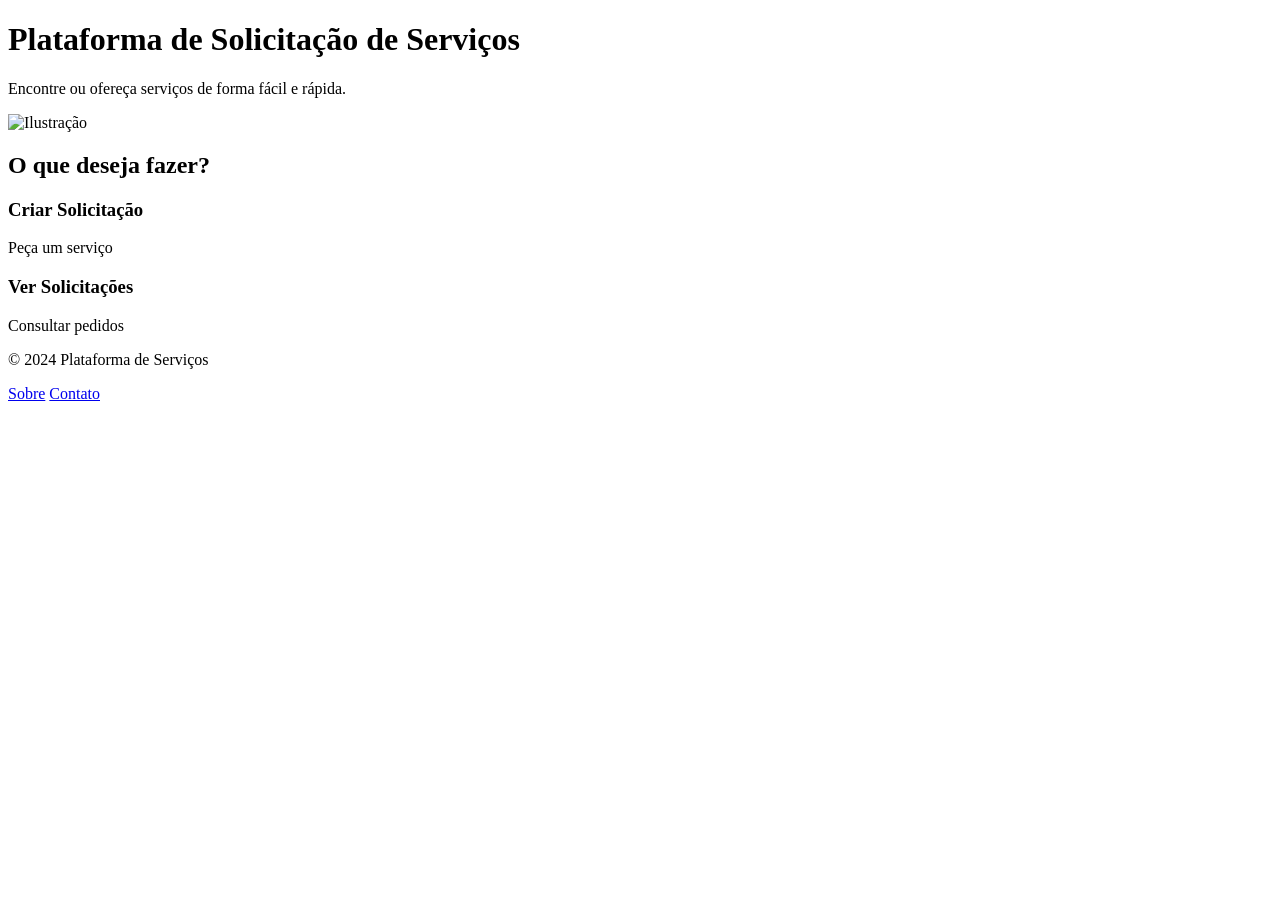
==== src/main/resources/static/index.html @ 1a42ace3 "Add prototype 01# index.html, css and js overhaul" ====
<!DOCTYPE html>
<html lang="pt-BR">
<head>
    <meta charset="UTF-8">
    <title>Plataforma de Serviços</title>
    <link rel="stylesheet" href="style.css">
</head>
<body>

<header class="hero">
    <h1>Plataforma de Solicitação de Serviços</h1>
    <p>Encontre ou ofereça serviços de forma fácil e rápida.</p>

    <img src="https://cdn-icons-png.flaticon.com/512/1055/1055687.png" alt="Ilustração">
</header>

<section class="actions">
    <h2>O que deseja fazer?</h2>

    <div class="cards">
        <div class="card blue" onclick="irParaCriar()">
            <h3>Criar Solicitação</h3>
            <p>Peça um serviço</p>
        </div>

        <div class="card green" onclick="irParaLista()">
            <h3>Ver Solicitações</h3>
            <p>Consultar pedidos</p>
        </div>
    </div>
</section>

<footer>
    <p>© 2024 Plataforma de Serviços</p>
    <div>
        <a href="#">Sobre</a>
        <a href="#">Contato</a>
    </div>
</footer>

<script src="script.js"></script>
</body>
</html>
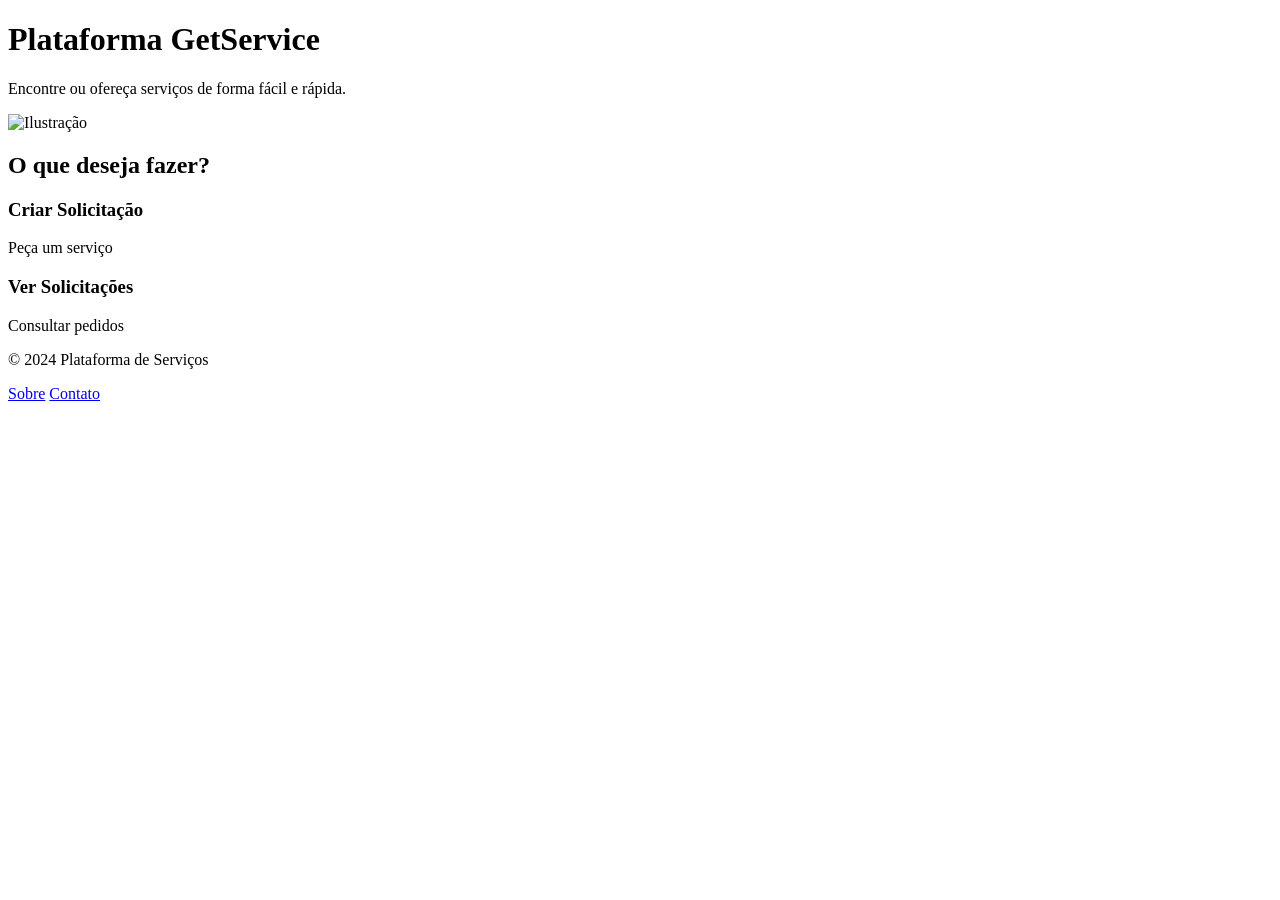
==== commit 63fdfd01: "Update index.html" ====
--- a/src/main/resources/static/index.html
+++ b/src/main/resources/static/index.html
@@ -8,10 +8,10 @@
 <body>
 
 <header class="hero">
-    <h1>Plataforma de Solicitação de Serviços</h1>
+    <h1>Plataforma GetService</h1>
     <p>Encontre ou ofereça serviços de forma fácil e rápida.</p>
 
-    <img src="https://cdn-icons-png.flaticon.com/512/1055/1055687.png" alt="Ilustração">
+    <img src="http://localhost:9000/image/imgIndex.png" alt="Ilustração">
 </header>
 
 <section class="actions">
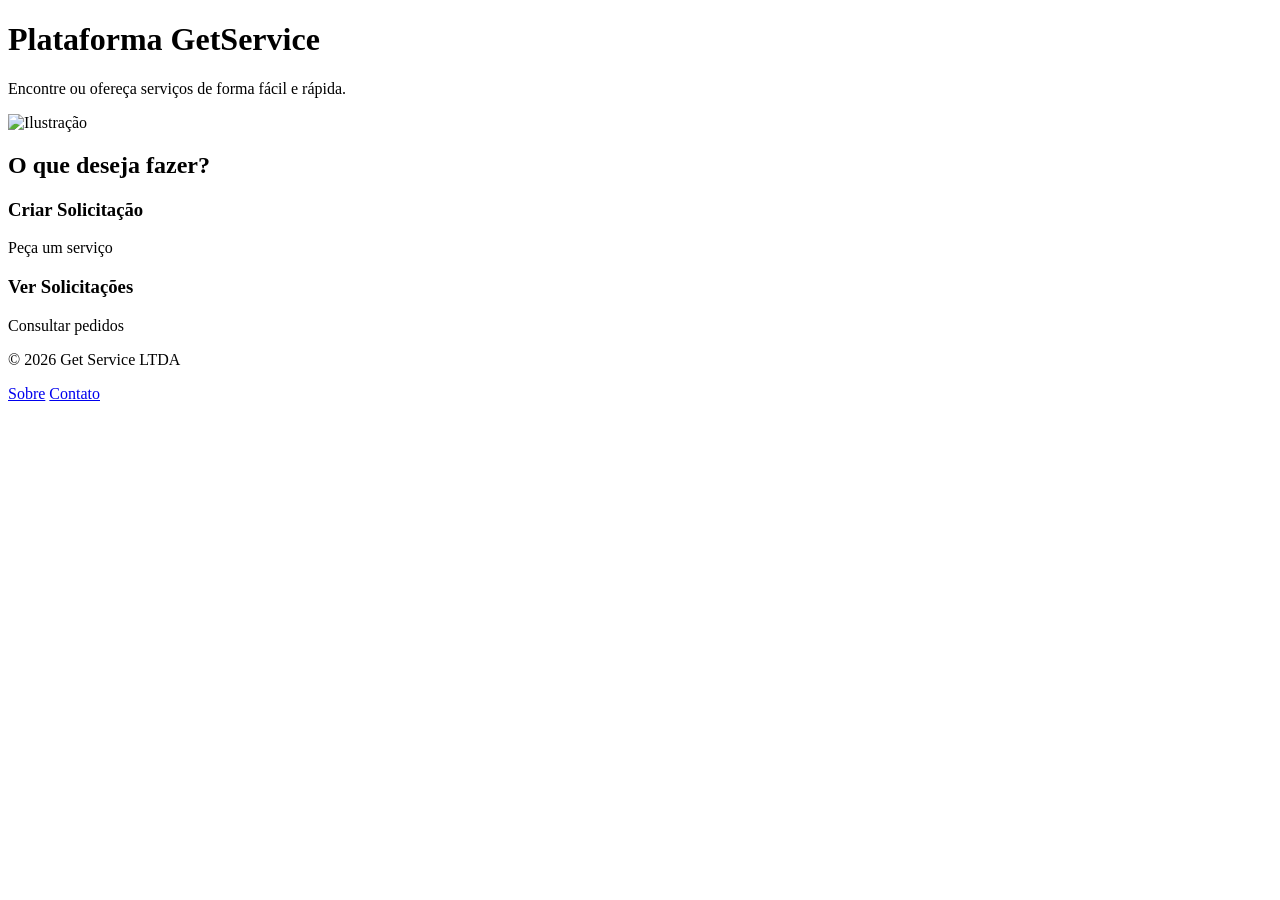
==== commit a191d2a9: "Minor update index.html, style.css and image in banner index." ====
--- a/src/main/resources/static/index.html
+++ b/src/main/resources/static/index.html
@@ -6,12 +6,12 @@
     <link rel="stylesheet" href="style.css">
 </head>
 <body>
-
+<div class="container">
 <header class="hero">
     <h1>Plataforma GetService</h1>
     <p>Encontre ou ofereça serviços de forma fácil e rápida.</p>
 
-    <img src="http://localhost:9000/image/imgIndex.png" alt="Ilustração">
+    <img src="http://localhost:9000/image/imgIndexBanner01.png" alt="Ilustração" style="width:300px;">
 </header>
 
 <section class="actions">
@@ -31,7 +31,7 @@
 </section>
 
 <footer>
-    <p>© 2024 Plataforma de Serviços</p>
+    <p>© 2026 Get Service LTDA</p>
     <div>
         <a href="#">Sobre</a>
         <a href="#">Contato</a>
@@ -39,5 +39,6 @@
 </footer>
 
 <script src="script.js"></script>
+</div>
 </body>
 </html>
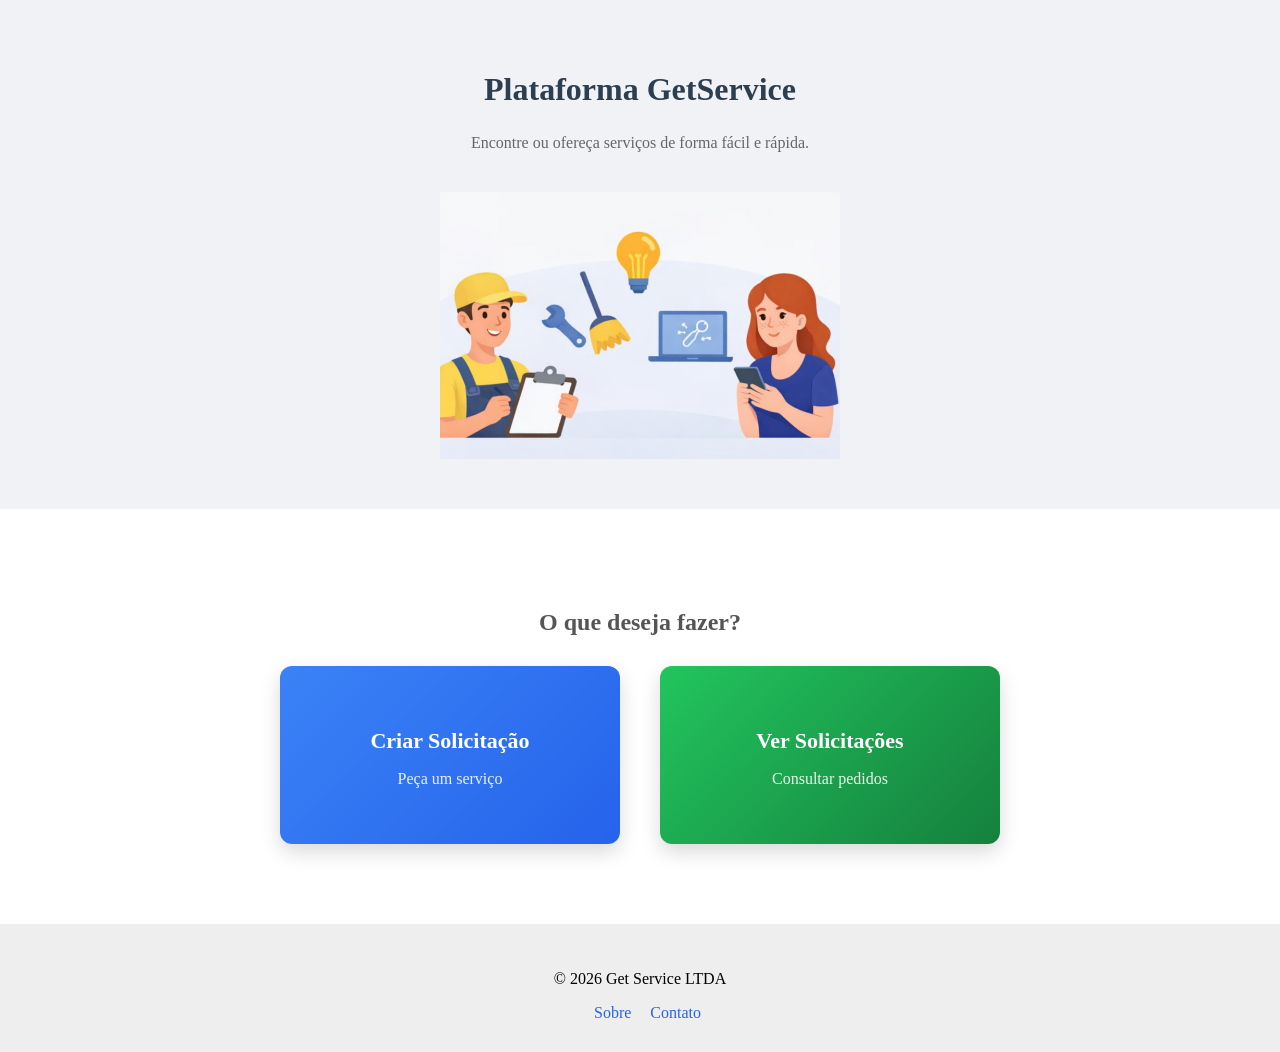
==== commit c0d90d51: "Minor update frontEnd" ====
--- a/src/main/resources/static/index.html
+++ b/src/main/resources/static/index.html
@@ -3,42 +3,41 @@
 <head>
     <meta charset="UTF-8">
     <title>Plataforma de Serviços</title>
-    <link rel="stylesheet" href="style.css">
+    <link rel="stylesheet" href="css/style.css">
 </head>
 <body>
-<div class="container">
 <header class="hero">
-    <h1>Plataforma GetService</h1>
-    <p>Encontre ou ofereça serviços de forma fácil e rápida.</p>
-
-    <img src="http://localhost:9000/image/imgIndexBanner01.png" alt="Ilustração" style="width:300px;">
+    <div class="content">
+        <h1>Plataforma GetService</h1>
+        <p>Encontre ou ofereça serviços de forma fácil e rápida.</p>
+        <img src="image/imgIndexBanner01.png" alt="Ilustração">
+    </div>
 </header>
 
-<section class="actions">
-    <h2>O que deseja fazer?</h2>
+<main class="container">
+    <section class="actions">
+        <h2>O que deseja fazer?</h2>
+        <div class="cards">
+            <div class="card blue" onclick="irParaCriar()">
+                <h3>Criar Solicitação</h3>
+                <p>Peça um serviço</p>
+            </div>
+            <div class="card green" onclick="irParaLista()">
+                <h3>Ver Solicitações</h3>
+                <p>Consultar pedidos</p>
+            </div>
+        </div>
+    </section>
+</main>
 
-    <div class="cards">
-        <div class="card blue" onclick="irParaCriar()">
-            <h3>Criar Solicitação</h3>
-            <p>Peça um serviço</p>
-        </div>
-
-        <div class="card green" onclick="irParaLista()">
-            <h3>Ver Solicitações</h3>
-            <p>Consultar pedidos</p>
+<footer>
+    <div class="content">
+        <p>© 2026 Get Service LTDA</p>
+        <div>
+            <a href="#">Sobre</a>
+            <a href="#">Contato</a>
         </div>
     </div>
-</section>
-
-<footer>
-    <p>© 2026 Get Service LTDA</p>
-    <div>
-        <a href="#">Sobre</a>
-        <a href="#">Contato</a>
-    </div>
 </footer>
-
-<script src="script.js"></script>
-</div>
 </body>
 </html>
--- a/src/main/resources/static/css/style.css
+++ b/src/main/resources/static/css/style.css
@@ -0,0 +1,119 @@
+body {
+    margin: 0;
+    padding: 0;
+    display: flex;
+    flex-direction: column;
+    min-height: 100vh;
+    width: 100%;
+}
+
+.content {
+    width: 100%;
+    max-width: 1200px;
+    display: flex;
+    flex-direction: column; /* Empilha título, texto e imagem */
+    align-items: center;    /* Centraliza tudo horizontalmente */
+    text-align: center;
+}
+
+.container {
+    align-self: center; /* Garante que o container se centralize no body flex */
+    width: 100%;
+    max-width: 1200px;
+    padding: 40px 20px;
+    display: flex;
+    flex-direction: column;
+    align-items: center;
+}
+/* HERO */
+.hero {
+    width: 100%;
+    background: #f0f2f5;
+    padding: 50px 0;
+    display: flex;
+    justify-content: center; /* Centraliza a div .content */
+}
+
+.hero h1 {
+    color: #2c3e50;
+    margin-bottom: 10px;
+}
+
+.hero p {
+    color: #666;
+    margin-bottom: 20px;
+}
+
+.hero img {
+    max-width: 400px;
+    width: 100%;
+    height: auto;
+    margin-top: 20px;
+}
+
+/* ACTIONS */
+.actions {
+    text-align: center;
+    padding: 40px 20px;
+}
+
+.actions h2 {
+    color: #555;
+    margin-bottom: 30px;
+}
+
+.cards {
+    display: flex;
+    justify-content: center;
+    gap: 40px;
+    flex-wrap: wrap;
+}
+
+.card {
+    width: 300px;
+    padding: 40px 20px;
+    border-radius: 12px;
+    color: white;
+    cursor: pointer;
+    transition: 0.3s;
+    box-shadow: 0 8px 20px rgba(0,0,0,0.15);
+}
+
+.card:hover {
+    transform: translateY(-8px);
+}
+
+/* CORES */
+.blue {
+    background: linear-gradient(135deg, #3b82f6, #2563eb);
+}
+
+.green {
+    background: linear-gradient(135deg, #22c55e, #15803d);
+}
+
+.card h3 {
+    font-size: 22px;
+    margin-bottom: 10px;
+}
+
+.card p {
+    font-size: 16px;
+    opacity: 0.9;
+}
+
+/* FOOTER */
+footer {
+    width: 100%;
+    background: #eee;
+    padding: 30px 0;
+    margin-top: auto;
+    display: flex;
+    justify-content: center;
+}
+
+footer a {
+    margin-left: 15px;
+    text-decoration: none;
+    color: #2563eb;
+}
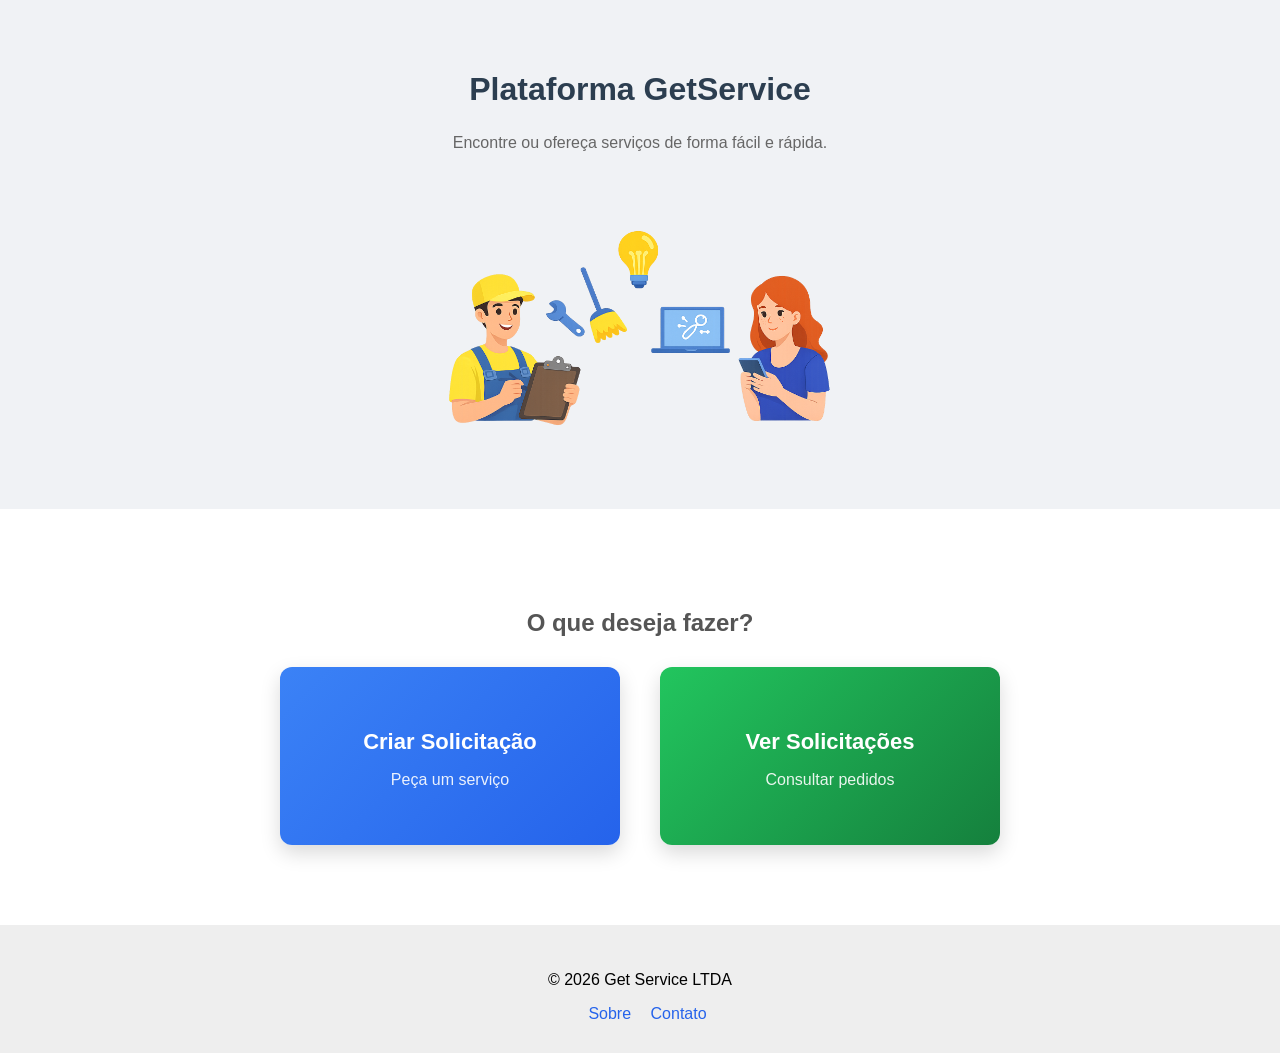
==== commit 10bdc881: "Update FrontEnd, minor fixes" ====
--- a/src/main/resources/static/index.html
+++ b/src/main/resources/static/index.html
@@ -10,7 +10,7 @@
     <div class="content">
         <h1>Plataforma GetService</h1>
         <p>Encontre ou ofereça serviços de forma fácil e rápida.</p>
-        <img src="image/imgIndexBanner01.png" alt="Ilustração">
+        <img src="image/imgIndexBanner.png" alt="Ilustração">
     </div>
 </header>
 
@@ -40,4 +40,5 @@
     </div>
 </footer>
 </body>
+<script src="/js/script.js"> </script>
 </html>
--- a/src/main/resources/static/css/style.css
+++ b/src/main/resources/static/css/style.css
@@ -1,4 +1,5 @@
 body {
+    font-family: Arial, Helvetica, sans-serif;
     margin: 0;
     padding: 0;
     display: flex;
@@ -11,13 +12,13 @@
     width: 100%;
     max-width: 1200px;
     display: flex;
-    flex-direction: column; /* Empilha título, texto e imagem */
-    align-items: center;    /* Centraliza tudo horizontalmente */
+    flex-direction: column;
+    align-items: center;
     text-align: center;
 }
 
 .container {
-    align-self: center; /* Garante que o container se centralize no body flex */
+    align-self: center;
     width: 100%;
     max-width: 1200px;
     padding: 40px 20px;
@@ -25,13 +26,12 @@
     flex-direction: column;
     align-items: center;
 }
-/* HERO */
 .hero {
     width: 100%;
     background: #f0f2f5;
     padding: 50px 0;
     display: flex;
-    justify-content: center; /* Centraliza a div .content */
+    justify-content: center;
 }
 
 .hero h1 {
@@ -51,7 +51,6 @@
     margin-top: 20px;
 }
 
-/* ACTIONS */
 .actions {
     text-align: center;
     padding: 40px 20px;
@@ -83,7 +82,6 @@
     transform: translateY(-8px);
 }
 
-/* CORES */
 .blue {
     background: linear-gradient(135deg, #3b82f6, #2563eb);
 }
@@ -102,7 +100,6 @@
     opacity: 0.9;
 }
 
-/* FOOTER */
 footer {
     width: 100%;
     background: #eee;
